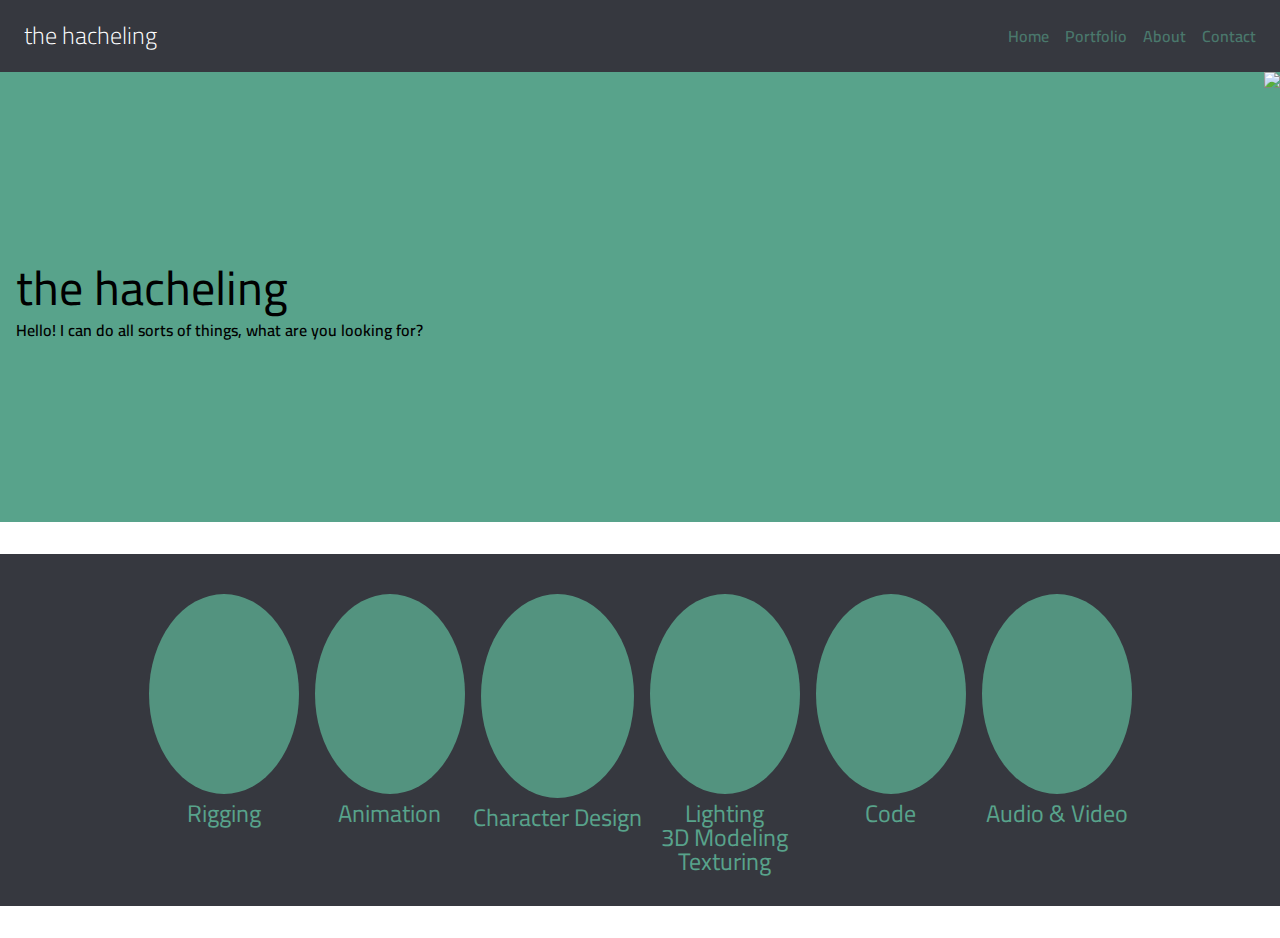
==== index.html @ e7788272 "initial commit: 2 html 3 styles" ====
<!DOCTYPE html>
<html>
    <head>
        <title>the hacheling</title>
        <meta name="viewport" content="width=device-width, initial-scale=1.0">

        <!--Google Fonts Load In-->
        <link rel="preconnect" href="https://fonts.googleapis.com">
        <link rel="preconnect" href="https://fonts.gstatic.com" crossorigin>
        <link href="https://fonts.googleapis.com/css2?family=Cairo:wght@300;400;600;700&family=Courier+Prime:ital@0;1&display=swap" rel="stylesheet"> 

        <!--Stylesheets Load In-->
        <link rel="stylesheet" type="text/css" href="styles/reset.css">
        <link rel="stylesheet" type="text/css" href="styles/styles.css">
    </head>

    <body>
        <div class="main-container">
            
            <header>
                <p class="logoText">the hacheling</p>
                <nav>
                    <a href="#home">Home</a>
                    <a href="portfolio.html">Portfolio</a>
                        <!--Might need to add portfolio subnav-->
                    <a href="#about">About</a>
                    <a href="#contact">Contact</a>
                </nav>
            </header>

            <!--//MAIN CONTENT----------------------------------------------------------------------------------//-->
            <div class="jumbotron" id="home">
                <div>
                    <h1>the hacheling</h1>
                    <p>Hello! I can do all sorts of things, what are you looking for?</p>
                </div>
                <img src="https://eus-www.sway-cdn.com/s/red_panda_panorama/images/I7lgoCSXjb9FZh8BSk9A?quality=1080&isThumbnail=True">
            </div>

            <!--//PORTFOLIO NAVIGATION LINKS-->
            <div class="portfolio-egg-nav">
                
                <div class="egg-pair-container">
                    <!--//-----------//1//---------------->
                    <a href="portfolio.html" class="egg-link">
                        <div class="egg-img-standin"></div>
                        <!-- <img> -->
                        <p>Rigging</p>
                    </a>
                    <!--//-----------//2//---------------->
                    <a href="portfolio.html" class="egg-link">
                        <div class="egg-img-standin"></div>
                        <!-- <img> -->
                        <p>Animation</p>
                    </a>
                <!--// END OF CONTAINER 1 -->
                </div>

                <div class="egg-pair-container">
                    <!--//-----------//3//---------------->
                    <a href="portfolio.html" class="egg-link">
                        <div class="egg-img-standin"></div>
                        <!-- <img> -->
                        <p>Character Design</p>
                    </a>
                    <!--//-----------//4//---------------->
                    <a href="portfolio.html" class="egg-link">
                        <div class="egg-img-standin"></div>
                        <!-- <img> -->
                        <p>Lighting</p>
                        <p>3D Modeling</p>
                        <p>Texturing</p>
                    </a>
                <!--// END OF CONTAINER 2 -->
                </div>
                
                <div class="egg-pair-container">
                    <!--//-----------//5//---------------->
                    <a href="portfolio.html" class="egg-link">
                        <div class="egg-img-standin"></div>
                        <!-- <img> -->
                        <p>Code</p>
                    </a>
                    <!--//-----------//6//---------------->
                    <a href="portfolio.html" class="egg-link">
                        <div class="egg-img-standin"></div>
                        <!-- <img> -->
                        <p>Audio & Video</p>
                    </a>
                <!--// END OF CONTAINER 3 -->
                </div>
            
            <!--//END OF PORTFOLIO NAV SECTION-->
            </div>


        <!--END OF MAIN CONTAINER SECTION-->
        </div>
    </body>
</html>
---- styles/styles.css ----
:root{
    --c-hachelinggreen: #58a38b;
    --c-slategray: #36383f;
    --c-gray: #999;
    --c-default: #000;
    --c-active: rgb(212, 116, 60);

    --ff-code: "Courier Prime";
    --ff-default: "cairo";
    --ff-logo: "tajawal";
}

*{
    border: 1px solid black;
}

body{
    font-family: var(--ff-default);
}

/* -----------------------------------------------------------------------------------------------------------------------------------------------
                                           HEADER 
-----------------------------------------------------------------------------------------------------------------------------------------------*/

header{
    background-color: #36383f;
    width: 100%;
    display: flex;
    flex-direction: column;
    align-items: center;
    justify-content: center;
}

header p.logoText{
    font-family: var(--ff-default);
    font-weight: 300;
    font-size: 1.5em;
    color: #fff;
    text-align: center;
    min-width: 3em;
    flex-shrink: 1.5;
    margin: 1em;

    /* margin: 1em auto 0.7em; */
}


/*-----------------------------------------------------------------------------------------------------------------------------------------------
                                                                NAVIGATION SECION
-----------------------------------------------------------------------------------------------------------------------------------------------*/


header nav{
    margin-right: 1em;
    display: inline-flex;
}

header nav a{
    text-decoration: none;
    transition-duration: 0.35s;
    font-weight: 600;
    padding: 0.5rem;
    text-align: center;
    color: var(--c-hachelinggreen);
    opacity: 60%;
}

header nav a:active{
    color: var(--c-active);
    transition-duration: 0.1s;
}

header nav a:hover{
    transition-duration: 0.35s;
    /* transform: translateY(-10px); */
    margin-top: -10px;
    cursor: pointer;
    border-bottom: 1px solid var(--c-hachelinggreen);
    opacity: 100%;
}

/* ........................................................
    JUMBOTRON THINGS
............................................................*/

.jumbotron{
    background-color: var(--c-hachelinggreen);
    min-height: 10rem;
    min-width: 4rem;

    display: flex;
    flex-flow: row wrap-reverse;
    justify-content: center;
    align-items: center;
    align-content: center;
    margin: 0 auto;
}

.jumbotron img{
    /* max-width: 25%; */
    height: clamp(200px, 50vw, 450px);
}

.jumbotron h1{
    font-size: 3rem;
    font-weight: 400;
    margin: 0 1rem;
    padding: 0;
    line-height: 1.4;
}

.jumbotron p{
    font-weight: 600;
    margin: 0 1rem;
    line-height: 1.2;
}

/*-----------------------------------------------------------------------------------------------------------------------------------------------
            PORTFOLIO EGG NAVIGATION
-----------------------------------------------------------------------------------------------------------------------------------------------*/
    .portfolio-egg-nav{
        background-color: var(--c-slategray);
        width: 100%;

        display: flex;
        flex-flow: row wrap;
        justify-content: center;
        align-content: center;
        align-items: flex-start;
        min-height: 15rem;

        margin: 2rem 0;
        padding: 2rem 0;
    }

    .portfolio-egg-nav a.egg-link{
        color: var(--c-hachelinggreen);
        text-decoration: none;
        text-transform: capitalize;
        font-size: 1.5rem;
    }

    .portfolio-egg-nav div.egg-pair-container{
        display: inline-flex;
        flex-flow: row wrap;
        justify-content: space-evenly;
        margin: 0;
        padding: 0;
        /* border: 1px red solid; */
    }

    .portfolio-egg-nav .egg-link{
        text-align: center;
    }

    .portfolio-egg-nav div.egg-img-standin{
        background-color: var(--c-hachelinggreen);
        border-radius: 50%;
        opacity: 85%;
        
        min-width: 150px;
        aspect-ratio: 3/4;
        
        margin: 0.5rem;

        transition-duration: 0.5s;
    }

    .portfolio-egg-nav div.egg-img-standin:hover{
        transform: scale(110%) translateY(-15px);        
        transition-duration: 0.75s;
        opacity: 100%;
    }

    /* .portfolio-egg-nav #test-egg{
        background-color: var(--c-hachelinggreen);
        opacity: 85%;
        transition-duration: 1s;
    }

    .portfolio-egg-nav #test-egg:hover{
        transform: scale(110%) translateY(-10px);        
        transition-duration: 3s;
        opacity: 100%;
    } */

    /* .portfolio-egg-nav div.inactive{
        opacity: 50%;
        cursor: default;
        pointer-events: none;
    } */


/*-----------------------------------------------------------------------------------------------------------------------------------------------
            MEDIA QUERIES
-----------------------------------------------------------------------------------------------------------------------------------------------*/

@media (min-width: 900px){
    header{
        justify-content: space-between;
        flex-flow: row wrap;
        align-items: center;
    }

    header p{
        margin: 1em 0.7em 1em 1em;
        text-align: left;
    }
    
    .jumbotron{
        justify-content: space-between;
    }
}
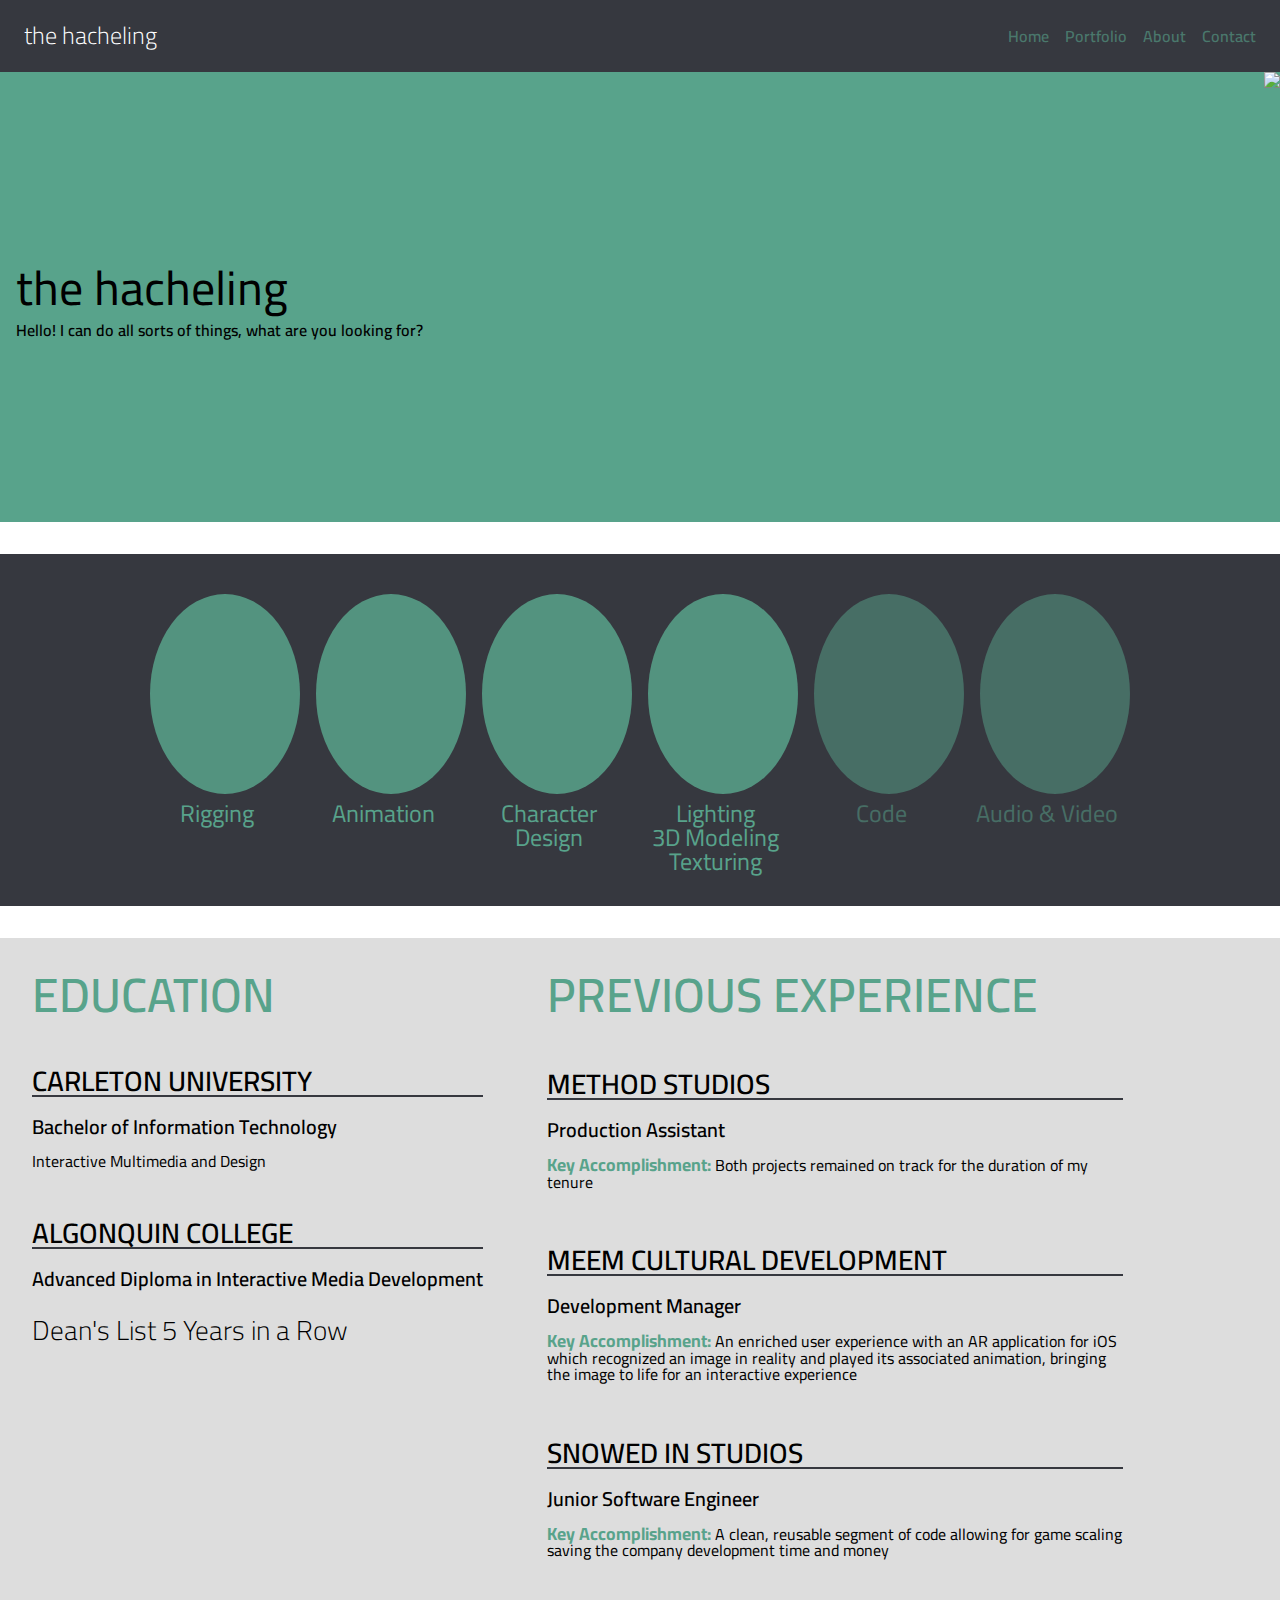
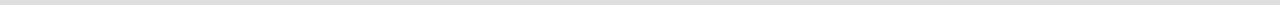
==== commit 2aeb80f9: "added about section" ====
--- a/index.html
+++ b/index.html
@@ -67,25 +67,27 @@
                     <a href="portfolio.html" class="egg-link">
                         <div class="egg-img-standin"></div>
                         <!-- <img> -->
-                        <p>Lighting</p>
-                        <p>3D Modeling</p>
-                        <p>Texturing</p>
+                        <div>
+                            <p>Lighting</p>
+                            <p>3D Modeling</p>
+                            <p>Texturing</p>
+                        </div>
                     </a>
                 <!--// END OF CONTAINER 2 -->
                 </div>
                 
                 <div class="egg-pair-container">
                     <!--//-----------//5//---------------->
-                    <a href="portfolio.html" class="egg-link">
-                        <div class="egg-img-standin"></div>
+                    <a href="#" class="egg-link">
+                        <div class="egg-img-standin inactive"></div>
                         <!-- <img> -->
-                        <p>Code</p>
+                        <p class="inactive">Code</p>
                     </a>
                     <!--//-----------//6//---------------->
-                    <a href="portfolio.html" class="egg-link">
-                        <div class="egg-img-standin"></div>
+                    <a href="#" class="egg-link">
+                        <div class="egg-img-standin inactive"></div>
                         <!-- <img> -->
-                        <p>Audio & Video</p>
+                        <p class="inactive">Audio & Video</p>
                     </a>
                 <!--// END OF CONTAINER 3 -->
                 </div>
@@ -93,8 +95,58 @@
             <!--//END OF PORTFOLIO NAV SECTION-->
             </div>
 
+           
+            <div class="about-section">
+                
+                <!--//EDUCATION block-->
+                <div class="block">
+                    <p class="block-title">Education</p>
+
+                    <div class="card">
+                        <p class="card-title">Carleton University</p>
+                        <p class="card-subtitle">Bachelor of Information Technology</p>
+                        <p>Interactive Multimedia and Design</p>
+                    </div>
+                    
+                    <div class="card">
+                        <p class="card-title">Algonquin College</p>
+                        <p class="card-subtitle">Advanced Diploma in Interactive Media Development</p>
+                        <p></p>
+                    </div>
+
+                    <p class="block-subtitle">Dean's List 5 Years in a Row</p>
+                
+                <!--//END OF Education Block-->
+                </div>
+
+                <!--//Previous Experience-->
+                <div class="block">
+                    <p class="block-title">Previous Experience</p>
+
+                    <div class="card">
+                        <p class="card-title">Method Studios</p>
+                        <p class="card-subtitle">Production Assistant</p>
+                        <p><span class="inline-title">Key Accomplishment: </span>Both projects remained on track for the duration of my tenure</p>
+                    </div>
+                    <div class="card">
+                        <p class="card-title">Meem Cultural Development</p>
+                        <p class="card-subtitle">Development Manager</p>
+                        <p><span class="inline-title">Key Accomplishment: </span>An enriched user experience with an AR application for iOS which recognized an image in reality and played its associated animation, bringing the image to life for an interactive experience</p>
+                    </div>
+                    <div class="card">
+                        <p class="card-title">Snowed In Studios</p>
+                        <p class="card-subtitle">Junior Software Engineer</p>
+                        <p><span class="inline-title">Key Accomplishment: </span>A clean, reusable segment of code allowing for game scaling saving the company development time and money</p>
+                    </div>
+                </div>
+            
+
+            <!--//END OF ABOUT SECTION-->
+            </div>
 
         <!--END OF MAIN CONTAINER SECTION-->
         </div>
+
     </body>
+
 </html>--- a/styles/styles.css
+++ b/styles/styles.css
@@ -15,7 +15,12 @@
 }
 
 body{
-    font-family: var(--ff-default);
+    font-family: var(--ff-default), Arial, Helvetica, sans-serif;
+}
+
+h2{
+    font-size: 3rem;
+    margin: 0.5em;
 }
 
 /* -----------------------------------------------------------------------------------------------------------------------------------------------
@@ -153,12 +158,12 @@
         text-align: center;
     }
 
-    .portfolio-egg-nav div.egg-img-standin{
+    .portfolio-egg-nav .egg-img-standin{
         background-color: var(--c-hachelinggreen);
         border-radius: 50%;
         opacity: 85%;
         
-        min-width: 150px;
+        width: 150px;
         aspect-ratio: 3/4;
         
         margin: 0.5rem;
@@ -166,31 +171,83 @@
         transition-duration: 0.5s;
     }
 
-    .portfolio-egg-nav div.egg-img-standin:hover{
+    .portfolio-egg-nav .egg-img-standin:hover{
         transform: scale(110%) translateY(-15px);        
         transition-duration: 0.75s;
         opacity: 100%;
     }
 
-    /* .portfolio-egg-nav #test-egg{
-        background-color: var(--c-hachelinggreen);
-        opacity: 85%;
-        transition-duration: 1s;
-    }
-
-    .portfolio-egg-nav #test-egg:hover{
-        transform: scale(110%) translateY(-10px);        
-        transition-duration: 3s;
-        opacity: 100%;
-    } */
-
-    /* .portfolio-egg-nav div.inactive{
+    .portfolio-egg-nav a.egg-link p{
+        max-width: 150px;
+        text-align: center;
+    }
+
+
+    .portfolio-egg-nav .inactive{
         opacity: 50%;
         cursor: default;
         pointer-events: none;
-    } */
-
-
+    }
+
+/*-----------------------------------------------------------------------------------------------------------------------------------------------
+            ABOUT SECTION
+-----------------------------------------------------------------------------------------------------------------------------------------------*/
+
+    div.about-section{
+        background-color: #ddd;
+        display: flex;
+        flex-flow: row wrap;
+        justify-content: flex-start;
+    }
+    
+    div.block{
+        display: inline-flex;
+        flex-flow: column wrap;
+        margin: 2.5%;
+        max-width: 45%;
+    }
+
+    div.card{
+        margin: 2.5% 0;
+    }
+
+    div.block p.block-title{
+        color: var(--c-hachelinggreen);
+
+        font-size: 3em;
+        font-weight: 600;
+        text-transform: uppercase;
+        margin-bottom: 0.2em;
+    }
+
+    div.block p.block-subtitle{
+        font-weight: 300;
+        font-size: 1.7em;
+    }
+
+    div.card p.card-title{
+        font-weight: 600;
+        font-size: 1.75em;
+        text-transform: uppercase;
+
+        margin-bottom: 0.3em;
+        border-bottom: 2px solid var(--c-slategray);
+    }
+
+    div.card p.card-subtitle{
+        font-size: 1.25em;
+        font-weight: 600;
+    }
+
+    div.card p{
+        margin-top: 1em;
+    }
+
+    div.card span.inline-title{
+        color: var(--c-hachelinggreen);
+        font-weight: 700;
+        font-size: 1.1em;
+    }
 /*-----------------------------------------------------------------------------------------------------------------------------------------------
             MEDIA QUERIES
 -----------------------------------------------------------------------------------------------------------------------------------------------*/
